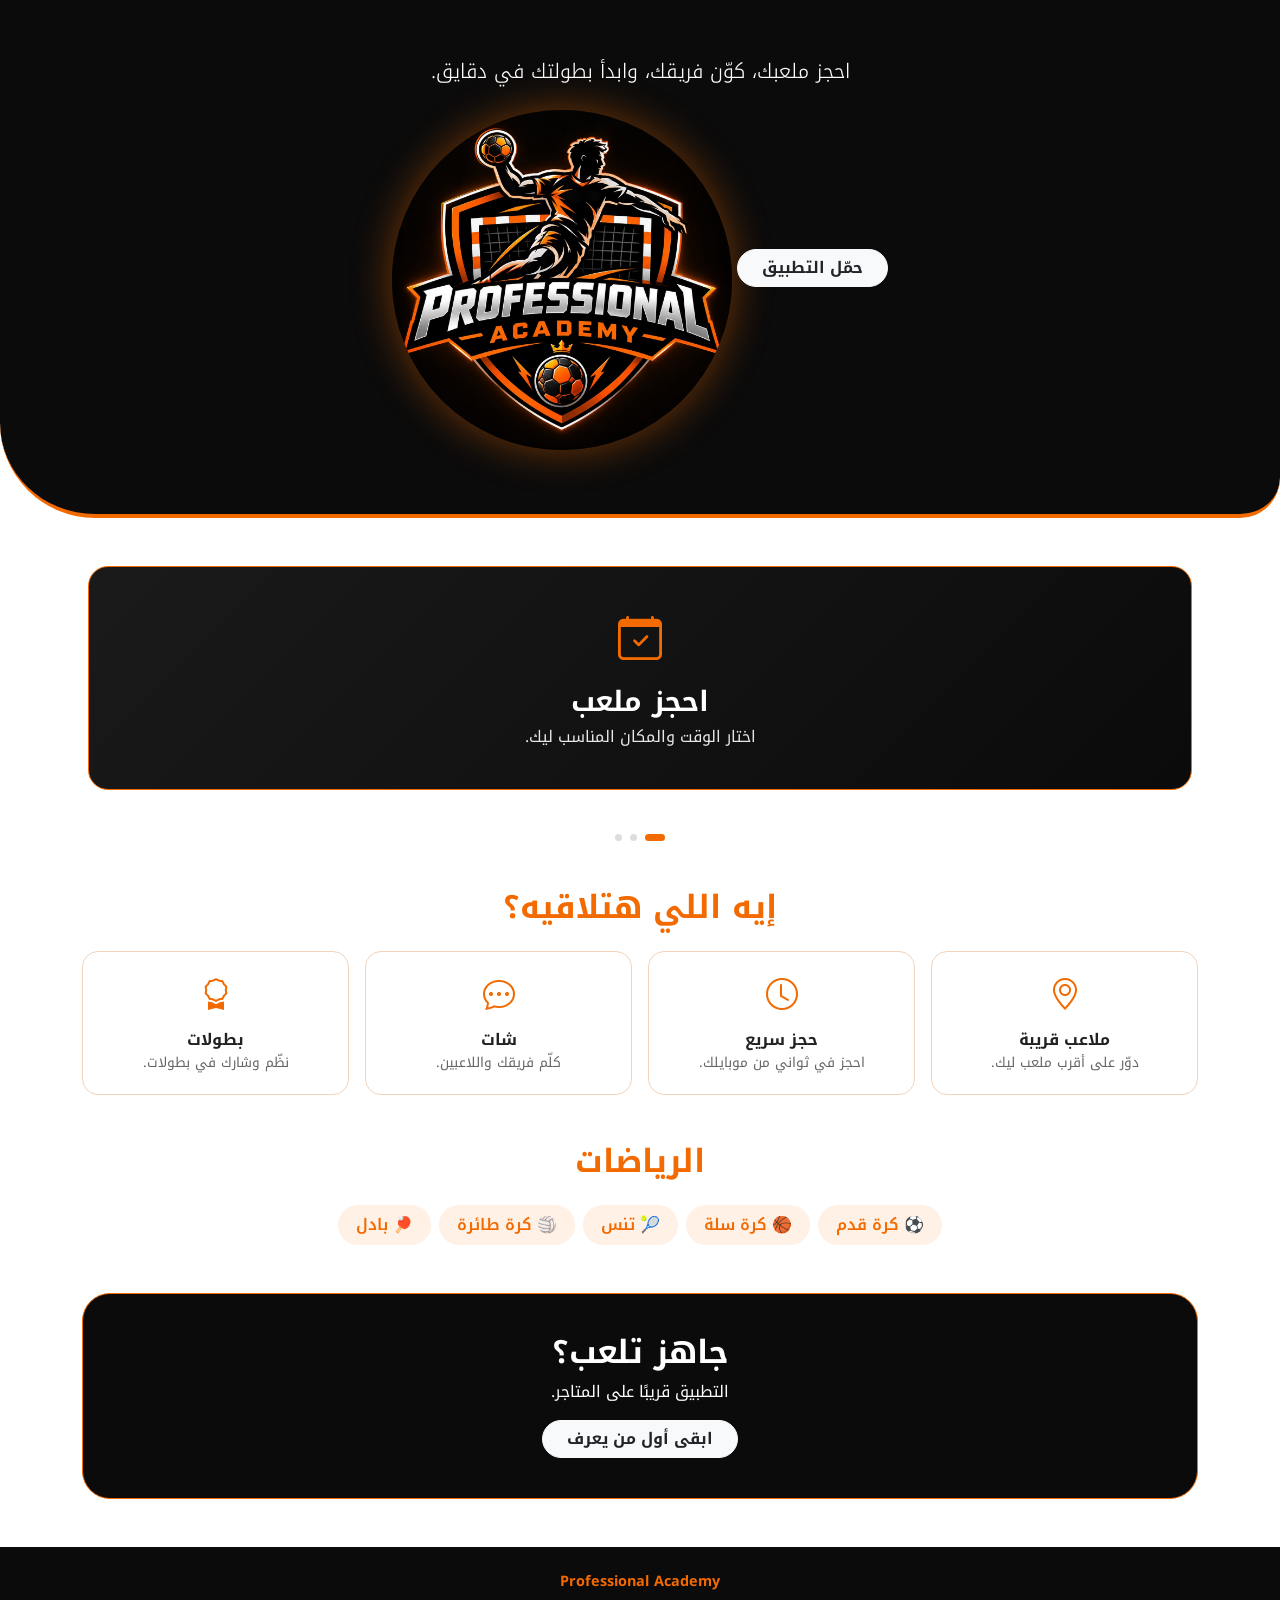
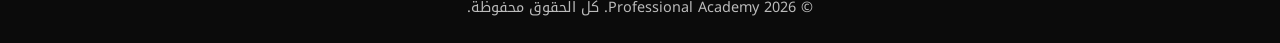
==== academy-v2/index.html @ a72e4d3d "Add new Professional Academy site under /academy-v2 Co-Authored-By: Claude Sonnet 5.5 <noreply@anthr" ====
<!doctype html>
<html lang="ar" dir="rtl">
<head>
  <meta charset="utf-8">
  <meta name="viewport" content="width=device-width, initial-scale=1">
  <title>Professional Academy | أكاديمية بروفيشنال</title>
  <meta name="description" content="أكاديمية بروفيشنال: احجز ملاعب، ابدأ بطولات، كوّن فريقك وتواصل مع اللاعبين.">
  <meta name="theme-color" content="#0b0b0b">
  <link rel="icon" type="image/jpeg" href="assets/img/logo.jpg">
  <link rel="preconnect" href="https://fonts.googleapis.com">
  <link rel="preconnect" href="https://fonts.gstatic.com" crossorigin>
  <link href="https://fonts.googleapis.com/css2?family=Noto+Kufi+Arabic:wght@400;600;700&display=swap" rel="stylesheet">
  <link rel="stylesheet" href="https://cdn.jsdelivr.net/npm/bootstrap-icons@1.11.3/font/bootstrap-icons.min.css">
  <link rel="stylesheet" href="assets/css/bootstrap.rtl.min.css">
  <link rel="stylesheet" href="assets/css/slick.css">
  <link rel="stylesheet" href="assets/css/style.css">
  <link rel="stylesheet" href="assets/css/site.css">
</head>
<body>

  <header class="site-hero text-white text-center">
    <div class="container">
      <h1 class="fw-bold visually-hidden">Professional Academy</h1>
      <p class="lead mb-4">احجز ملعبك، كوّن فريقك، وابدأ بطولتك في دقايق.</p>
      <a href="#download" class="btn btn-light text-dark fw-bold px-4 rounded-pill mb-4">حمّل التطبيق</a>
      <img src="assets/img/logo.jpg" alt="Professional Academy" class="hero-img">
    </div>
  </header>

  <main class="container py-5">

    <section class="mb-5">
      <div class="main-slider">
        <div><div class="slide s1"><i class="bi bi-calendar-check"></i><h3>احجز ملعب</h3><p>اختار الوقت والمكان المناسب ليك.</p></div></div>
        <div><div class="slide s2"><i class="bi bi-trophy"></i><h3>ابدأ بطولة</h3><p>نظّم بطولة مع صحابك وتابع النتايج.</p></div></div>
        <div><div class="slide s3"><i class="bi bi-people"></i><h3>كوّن فريقك</h3><p>ضم لاعبين وقارن مستواكم.</p></div></div>
      </div>
    </section>

    <section id="features" class="mb-5">
      <h2 class="section-title">إيه اللي هتلاقيه؟</h2>
      <div class="row g-3">
        <div class="col-6 col-md-3"><div class="feature"><i class="bi bi-geo-alt"></i><h5>ملاعب قريبة</h5><p>دوّر على أقرب ملعب ليك.</p></div></div>
        <div class="col-6 col-md-3"><div class="feature"><i class="bi bi-clock"></i><h5>حجز سريع</h5><p>احجز في ثواني من موبايلك.</p></div></div>
        <div class="col-6 col-md-3"><div class="feature"><i class="bi bi-chat-dots"></i><h5>شات</h5><p>كلّم فريقك واللاعبين.</p></div></div>
        <div class="col-6 col-md-3"><div class="feature"><i class="bi bi-award"></i><h5>بطولات</h5><p>نظّم وشارك في بطولات.</p></div></div>
      </div>
    </section>

    <section id="sports" class="mb-5">
      <h2 class="section-title">الرياضات</h2>
      <div class="d-flex flex-wrap gap-2 justify-content-center">
        <span class="chip">⚽ كرة قدم</span>
        <span class="chip">🏀 كرة سلة</span>
        <span class="chip">🎾 تنس</span>
        <span class="chip">🏐 كرة طائرة</span>
        <span class="chip">🏓 بادل</span>
      </div>
    </section>

    <section id="download" class="download text-center text-white">
      <h2 class="fw-bold">جاهز تلعب؟</h2>
      <p>التطبيق قريبًا على المتاجر.</p>
      <a href="#" class="btn btn-light text-dark fw-bold rounded-pill px-4">ابقى أول من يعرف</a>
    </section>
  </main>

  <footer class="site-footer text-center py-4">
    <div class="fw-bold mb-1" style="color:#F26A00">Professional Academy</div>
    <div>© <span id="year"></span> Professional Academy. كل الحقوق محفوظة.</div>
  </footer>

  <script src="assets/js/jquery.min.js"></script>
  <script src="assets/js/bootstrap.bundle.min.js"></script>
  <script src="assets/js/slick.min.js"></script>
  <script>
    jQuery(function ($) {
      $('#year').text(new Date().getFullYear());
      $('.main-slider').slick({
        dots: true, infinite: true, autoplay: true, autoplaySpeed: 3500,
        speed: 700, slidesToShow: 1, slidesToScroll: 1,
        rtl: true, arrows: false
      });
    });
  </script>
</body>
</html>
---- academy-v2/assets/css/style.css ----
/*
	Theme Name: LC Starter Theme
	Theme URI: 
	Description: A lightweight and minimalist WordPress theme for Elementor page builder.
	Author: Qeema Tech Team
	Author URI: https://qeematech.net
	Version: 2.0.0
	Stable tag: 1.0.0
	Requires at least: 5.9
	Tested up to: 6.2
	Requires PHP: 7.4
	License: GNU General Public License v3 or later.
	License URI: https://www.gnu.org/licenses/gpl-3.0.html
	Text Domain: qeema
	Description: A lightweight, plain-vanilla, best suited for building your site using Elementor website builder. Visit https://elementor.com/hello-theme/ to learn more.
	Tags: accessibility-ready, flexible-header, custom-colors, custom-menu, custom-logo, featured-images, rtl-language-support, threaded-comments, translation-ready,
*/

:root {
    --bs-success-rgb: 17, 185, 74;
    --bs-btn-bg: #F26A00;
    --bs-btn-border-color: #F26A00;
}

* {
    font-family: "Noto Kufi Arabic", sans-serif;
}

.load-spinner {
    position: fixed;
    top: 0;
    left: 0;
    height: 100vh;
    z-index: 3;
    width: 100%;
    background-color: #0000008a;
}

.hide {
    display: none !important;
}


/*=============================
   [01. Global Styles ]
===============================*/

a {
    text-decoration: none;
}


/*=============================
   [02. Helper Classes ]
===============================*/

.bg-glass {
    background-color: #ffffffcc;
}

.text-danger {
    color: #F26A00 !important;
}

.hide {
    display: none;
}

.w-90 {
    width: 90%;
}

.w-80 {
    width: 80%;
}

.w-60 {
    width: 60%;
}

.w-40 {
    width: 40%;
}

.w-35 {
    width: 35%;
}

.h-100vh {
    min-height: 100vh;
}

.h-80vh {
    height: 80vh;
}

.h-65vh {
    height: 65vh;
}

.h-min-80 {
    min-height: 80vh;
}

.icon-xxl {
    width: 120px !important;
    height: 120px !important;
}

.icon-xl {
    width: 90px !important;
    height: 90px !important;
}

.icon-lg {
    width: 60px !important;
    height: 60px !important;
}

.icon-md {
    width: 48px !important;
    height: 48px !important;
}

.icon-sm {
    width: 32px !important;
    height: 32px !important;
}

.icon-xs {
    width: 20px !important;
    height: 20px !important;
}

.avater-xs {
    width: 40px;
    height: 40px;
}

.avater-sm {
    width: 48px;
    height: 48px;
}

.avater-md {
    width: 60px;
    height: 60px;
    object-fit: cover;
}

.font-x-12 {
    font-size: 12px;
}

.font-x-11 {
    font-size: 11px;
}

.font-x-10 {
    font-size: 10px;
}

.btn-success-lite {
    background-color: #F26A00;
    border-color: #F26A00;
    color: #fff;
}

.btn-success-lite:hover {
    background-color: #F26A00;
    color: #fff;
}

.mt-min-45 {
    margin-top: -45px;
}

.mt-min-80 {
    margin-top: -80px !important;
}

.mt-min-100 {
    margin-top: -100px !important;
}

.pb-50 {
    padding-bottom: 50%;
}

.bg-center {
    background-repeat: no-repeat;
    background-position: center;
    background-size: cover;
}

.slider-dots-above .slick-dots {
    margin-top: -20px !important;
    position: relative;
    z-index: 2;
}

.p-abs-gradent {
    position: absolute;
    bottom: 5%;
    right: 3%;
}

.add-offer {
    border-radius: 50px;
    -webkit-border-radius: 50px;
    -moz-border-radius: 50px;
    -ms-border-radius: 50px;
    -o-border-radius: 50px;
}

.overflow-x-scroll {
    overflow-x: scroll;
}

.rounded-top-3 {
    border-top-left-radius: 1rem;
    border-top-right-radius: 1rem;
}

.rounded-top-4 {
    border-top-left-radius: 1rem;
    border-top-right-radius: 1rem;
}

.d-contents {
    display: contents;
}

.bottom-5 {
    bottom: 5%;
}

.bottom-10 {
    bottom: 10%;
}

.add-champ {
    left: 0;
    z-index: 3;
    min-height: 100%;
    top: -100% !important;
    transition: all .5s;
    -webkit-transition: all .5s;
    -moz-transition: all .5s;
    -ms-transition: all .5s;
    -o-transition: all .5s;
    overflow-y: scroll;
}

.add-champ .create-match {
    bottom: -100% !important;
    transition: all .5s;
    -webkit-transition: all .5s;
    -moz-transition: all .5s;
    -ms-transition: all .5s;
    -o-transition: all .5s;
}

.add-champ.active {
    top: 0 !important;
}

.add-champ.active .create-match {
    bottom: 0 !important;
    transition: all .5s;
    -webkit-transition: all .5s;
    -moz-transition: all .5s;
    -ms-transition: all .5s;
    -o-transition: all .5s;
}

.link-hover:hover {
    background-color: #FBE6E9;
    ;
}

.accordion-button-light {
    gap: .5rem;
}

.accordion-button:not(.collapsed) {
    background-color: #f1f1f1;
}

.faveorite-btn {
    background-color: #fff;
    display: flex;
    align-items: center;
    justify-content: center;
    top: 0.5rem !important;
    left: .5rem !important;
    color: #dc3545;
}


/* .product img {
    height: 200px;
} */


/*=============================
   [03. Steps like Wizard ]
===============================*/

.step {
    width: 100%;
    height: 100dvh;
}

.step-header {
    width: 100%;
    height: 50%;
    border-bottom-left-radius: 50%;
    border-bottom-right-radius: 50%;
    background-repeat: no-repeat;
    background-size: cover;
    background-position: center;
}

.intro-slider-dots {
    list-style: none;
    padding: 0;
}

.intro-slider-dots li {
    width: 10px;
    height: 10px;
    border-radius: 50%;
    background-color: #ddd;
    margin: 0;
}

.intro-slider-dots li.active {
    width: 25px;
    border-radius: 10px;
    background-color: #F26A00;
}

.steps-container {
    position: relative;
}

.steps-container .item {
    background-color: transparent;
    width: 100%;
    position: absolute;
    top: 0;
    bottom: 0;
    visibility: hidden;
    opacity: 0;
    transition: all .5s;
}

.steps-container .item.active {
    visibility: visible;
    opacity: 1;
}

.input-bg-gray {
    background-color: #F8FAFC;
    border-color: #F8FAFC;
    border-radius: 3px;
}

.input-bg-gray::placeholder {
    color: #404B52;
}

.input-group-custom {
    background-color: #fff;
    color: #F26A00;
}

.forget-password {
    text-decoration: none;
    color: #404B52;
    text-align: center;
}

.profile-mage {
    width: 50px;
    height: 50px;
    object-fit: cover;
}

.lc-check-box:checked~.lc-check-box-label {
    background-color: #F26A00;
    color: #F1FFF6;
}

.lc-check-box:checked~.lc-check-box-label img:nth-child(1) {
    display: none;
}

.lc-check-box:checked~.lc-check-box-label img:nth-child(2) {
    display: inline-block;
}

.lc-check-box-label {
    width: 100%;
    padding: 1rem .8rem;
    border: 1px solid #F26A00;
    background-color: #F1FFF6;
    border-radius: 3px;
    text-wrap: nowrap;
}

.height-container {
    background-color: #F1FFF6;
    border-radius: 50px;
    padding: .5rem;
    display: flex;
}

.height-container .lc-check-box-label {
    border-radius: 50px;
    padding: .3rem;
    transition: all .5s;
}

.height-container .lc-check-box:checked~.lc-check-box-label {
    background-color: #fff;
    border-color: #F8FAFC;
    color: #404B52;
    text-align: center;
    font-weight: 700;
}

.lc-check-border:checked~.lc-check-box-label {
    border: 2px solid #333;
}

.main-slider .slick-dots {
    display: flex;
    list-style: none;
    gap: .5rem;
    justify-content: center;
    margin-top: 1rem;
    padding: 0;
}

.main-slider .slick-dots button {
    display: none;
}

.main-slider .slick-dots li::after {
    content: '';
    display: block;
    width: 7px;
    height: 7px;
    border-radius: 50%;
    background-color: #ddd;
    margin: 0;
    transition: all .5s;
}

.main-slider .slick-dots li.slick-active::after {
    width: 20px;
    border-radius: 10px;
    background-color: #F26A00;
}

.search-bar {
    position: relative;
}

.btn-search-bar {
    position: absolute;
    top: 50%;
    left: 0;
    transform: translateY(-50%);
    -webkit-transform: translateY(-50%);
    -moz-transform: translateY(-50%);
    -ms-transform: translateY(-50%);
    -o-transform: translateY(-50%);
}

.search-input,
.search-input:focus {
    background-color: #fff;
    border: 1px solid #eee;
    color: #404B52;
}

.search-input::-webkit-input-placeholder {
    color: #bebbbb;
}

.search-input:-moz-placeholder {
    color: #bebbbb;
}

.search-input::-moz-placeholder {
    color: #bebbbb;
}

.search-input:-ms-input-placeholder {
    color: #bebbbb;
}

.btn-search-bar {
    color: #F26A00;
}

.woocommerce-product-gallery__image img {
    border-radius: 6px;
}


/*=============================
   [03. Header Setting ]
===============================*/

.header-box {
    width: 100%;
    height: 250px;
    background-position: bottom;
    background-size: cover;
    display: flex;
    align-items: center;
    justify-content: center;
}

.image-box {
    background-color: #fff;
    width: 85%;
    text-align: center;
    border-radius: 2rem;
    padding: 10px;
    margin-top: -115px;
}

.image-box img {
    margin-bottom: -35px;
}

.header-abs {
    background-color: #F26A00;
    width: 100%;
    height: 155px;
    border-radius: 0px 0px 40px 95px;
    -moz-border-radius: 0px 0px 40px 95px;
    -webkit-border-radius: 0px 0px 40px 95px;
}


/*=============================
   [04. Thumb with edit pen ]
===============================*/

.thumb {
    position: relative;
    width: 120px;
    height: 120px;
    border-radius: 50%;
    -webkit-border-radius: 50%;
    -moz-border-radius: 50%;
    -ms-border-radius: 50%;
    -o-border-radius: 50%;
    border: 2px dashed #F26A00;
}

.thumb img {
    width: 115px;
    height: 115px;
    object-fit: cover;
    object-position: top;
    border-radius: 50%;
    -webkit-border-radius: 50%;
    -moz-border-radius: 50%;
    -ms-border-radius: 50%;
    -o-border-radius: 50%;
}

.thumb label {
    position: absolute;
    right: 0;
    bottom: 0;
    display: flex;
    width: 32px;
    height: 32px;
    font-size: small;
    background-color: #F26A00;
    color: #fff;
    align-items: center;
    justify-content: center;
    border-radius: 50%;
    -webkit-border-radius: 50%;
    -moz-border-radius: 50%;
    -ms-border-radius: 50%;
    -o-border-radius: 50%;
}

.team-image img {
    width: 55px;
    height: 55px;
    border: 2px dashed #F26A00;
}


/* .team-image .stretched-link {
    position: absolute;
    width: 100%;
    height: 100%;
    left: 0;
    top: 0;
} */


/*=============================
   [05. Eye Show Passwords]
===============================*/

.password {
    position: relative;
}

.password i {
    position: absolute;
    left: 10px;
    top: 50%;
    transform: translateY(-50%);
    color: #c4c4c4;
}

.form-check-input:checked {
    background-color: #11b94a;
    border-color: #11b94a;
}


/*=============================
	[06. Footer]
===============================*/

.footer {
    width: 100%;
    /* background-color: #F26A00; */
    position: fixed;
    bottom: 0;
    left: 0;
    background-size: cover;
    background-position: top;
    z-index: 2;
}

.footer .nav {
    margin: 0;
    padding: 0;
}

.footer a {
    text-decoration: none;
    font-size: 10px;
    color: #96A0B5;
}

.footer a img {
    width: 24px;
}

.heart-animation {
    animation: heart 2s ease 0s infinite normal forwards;
}

.week-foods {
    flex-wrap: nowrap;
    overflow-x: scroll;
    gap: .5rem;
}

.week-foods .nav-link {
    background-color: #B1E8C3;
    color: #404B52;
}

.week-foods .nav-link.active,
.week-foods .show>.nav-link {
    background-color: #F26A00;
}

.home-tab-nav .nav-link {
    border: 1px solid #B2B2B2;
    color: #B2B2B2;
}

.home-tab-nav .nav-link.active {
    background-color: #F26A00;
    border-color: #F26A00;
    color: #fff;
}

@keyframes heart {
    0% {
        transform: scale(1);
    }
    50% {
        transform: scale(1.1);
    }
    100% {
        transform: scale(1);
    }
}

.slide-item::before {
    content: '';
    position: absolute;
    top: 0;
    left: 0;
    width: 100%;
    height: 100%;
    background: rgb(83, 83, 83);
    background: linear-gradient(0deg, rgba(83, 83, 83, 1) 0%, rgba(255, 255, 255, 0) 100%);
}

.border-nav {
    border-color: #333 !important;
    position: relative;
}

.border-nav::after {
    content: '';
    position: absolute;
    top: 100%;
    left: -1%;
    width: 7px;
    height: 7px;
    background-color: #333;
    transform: rotate(45deg) translateY(-50%);
    -webkit-transform: rotate(45deg) translateY(-50%);
    -moz-transform: rotate(45deg) translateY(-50%);
    -ms-transform: rotate(45deg) translateY(-50%);
    -o-transform: rotate(45deg) translateY(-50%);
}

.border-nav::before {
    content: '';
    position: absolute;
    top: 100%;
    right: 0;
    width: 7px;
    height: 7px;
    background-color: #333;
    transform: rotate(45deg) translateY(-50%);
    -webkit-transform: rotate(45deg) translateY(-50%);
    -moz-transform: rotate(45deg) translateY(-50%);
    -ms-transform: rotate(45deg) translateY(-50%);
    -o-transform: rotate(45deg) translateY(-50%);
}

.border-nav.border-warning {
    border-color: #F26A00 !important;
}

.border-nav.border-warning::before,
.border-nav.border-warning::after {
    background-color: #F26A00;
}

.service-box {
    padding-bottom: 100%;
    background-size: 100% 100%;
    background-position: center;
    position: relative;
}

.service-box h5 {
    position: absolute;
    color: #fff;
    top: 50%;
    left: 50%;
    transform: translate(-60%, -60%);
    -webkit-transform: translate(-60%, -60%);
    -moz-transform: translate(-60%, -60%);
    -ms-transform: translate(-60%, -60%);
    -o-transform: translate(-60%, -60%);
    z-index: 2;
}

.service-btn {
    position: absolute;
    bottom: 0;
    right: 0;
    background-color: #575757;
    border: 8px solid #fff;
    display: flex;
    width: 3.4rem;
    height: 3.2rem;
    border-radius: 15px;
    color: #fff;
    align-items: center;
    justify-content: center;
    z-index: 2;
}

.service-box:after {
    content: '';
    position: absolute;
    width: 100%;
    height: 100%;
    background: #0005;
    border-radius: 2rem;
}

.hall-head {
    width: 100%;
    height: 40vh;
    background-position: center;
    background-repeat: no-repeat;
    background-size: cover;
}

.hidden-top {
    position: fixed;
    top: 100%;
    left: 0;
    width: 100%;
    height: 100%;
    background-color: #fff;
    z-index: 2;
    overflow-x: hidden;
    transition: all .5s;
    -webkit-transition: all .5s;
    -moz-transition: all .5s;
    -ms-transition: all .5s;
    -o-transition: all .5s;
}

.hidden-top.show {
    top: 0;
}

.my-account {
    background-color: #fff;
    border-top-left-radius: 2rem;
    width: 80%;
    height: 100%;
    position: fixed;
    top: 0;
    right: -100%;
    z-index: 3;
    transition: all .5s;
}

.my-account.show {
    right: 0;
}

.my-account-header {
    width: 100%;
    min-height: 26%;
    background-repeat: no-repeat;
    background-position: bottom;
    background-size: cover;
    border-top-left-radius: 2rem;
    position: relative;
}

.close-myacount {
    position: absolute;
    top: 5%;
    left: 5%;
    color: #e4e4e4;
}

.team-container img {
    margin-left: -15px;
}

.team-container img:last-child {
    margin-left: 0;
}


/*=============================
	[13. Rating]
===============================*/

.rating {
    text-align: center;
    text-shadow: 0px 0px 0px #6f6f6f;
    font-size: 2.7rem;
    flex: 1;
}

.rating span {
    font-size: 0.8rem;
    color: #6f6f6f;
}

.rating-prograss-group {
    flex: 2;
}

.rating-progress {
    align-items: center;
}

.rating-progress i {
    color: #6f6f6f;
}


/*=============================
	[14. User Rating]
===============================*/

.user-rate {
    transform: rotate(180deg);
}

.user-rate input {
    display: inline-flex;
    position: relative;
    justify-content: center;
    align-items: center;
    cursor: pointer;
    appearance: none;
}

.user-rate input::before,
.user-rate input::after {
    content: ' \F586';
    font-family: bootstrap-icons !important;
    transform: rotate(180deg);
    font-size: 1.3rem;
}

.user-rate input::before {
    color: #ddd;
}

.user-rate input::after {
    color: gold;
    position: absolute;
    top: 0;
    opacity: 0;
    transition: all 0.2s;
}

.user-rate.checked input:hover~input:after,
.user-rate input:checked~input:after,
.user-rate.checked input:hover:after,
.user-rate input:checked:after {
    opacity: 1;
}

.star-gold {
    color: gold;
}

.user-rate.small input::before,
.user-rate.small input::after {
    font-size: .875rem;
}

.z-index-2 {
    z-index: 2;
}

.hidden {
    display: none;
}


/*=============================
	[05. Chat]
===============================*/

.chat-messages {
    overflow-y: scroll;
}

.message {
    width: 80%;
}

.sender {
    flex-direction: row-reverse;
}

.sender .message {
    background-color: #f1f1f1;
    padding: .8rem;
    border-radius: 15px;
    border-top-left-radius: 0;
}

.messager .message {
    background-color: #796BBD;
    color: #f1f1f1;
    padding: .8rem;
    border-radius: 15px;
    border-top-right-radius: 0;
}

.chat-input {
    position: fixed;
    bottom: 0;
    background-color: #fff;
}

@keyframes fade-in {
    from {
        opacity: 0;
    }
}

@keyframes fade-out {
    to {
        opacity: 0;
    }
}

@keyframes slide-from-right {
    from {
        transform: translateX(250px);
        -webkit-transform: translateX(250px);
        -moz-transform: translateX(250px);
        -ms-transform: translateX(250px);
        -o-transform: translateX(250px);
    }
}

@keyframes slide-to-left {
    to {
        transform: translateX(-250px);
        -webkit-transform: translateX(-250px);
        -moz-transform: translateX(-250px);
        -ms-transform: translateX(-250px);
        -o-transform: translateX(-250px);
    }
}

.slide-it {
    view-transition-name: slide-it;
}

::view-transition-old(slide-it) {
    animation: 180ms cubic-bezier(0.4, 0, 1, 1) both fade-out, 600ms cubic-bezier(0.4, 0, 0.2, 1) both slide-to-left;
}

::view-transition-new(slide-it) {
    animation: 420ms cubic-bezier(0, 0, 0.2, 1) 90ms both fade-in, 600ms cubic-bezier(0.4, 0, 0.2, 1) both slide-from-right;
}
---- academy-v2/assets/css/site.css ----
:root{--brand:#F26A00}
body{background:#fff;color:#222;font-family:"Noto Kufi Arabic",sans-serif;padding-bottom:0}
.site-hero{background:var(--brand);padding:56px 0 64px;border-radius:0 0 40px 95px}
.hero-img{width:100%;max-width:520px;border-radius:24px;box-shadow:0 12px 32px rgba(0,0,0,.35)}
.section-title{font-weight:700;text-align:center;margin-bottom:24px;color:var(--brand)}
.slide{background:linear-gradient(135deg,#F26A00,#8f0414);color:#fff;border-radius:20px;padding:40px 24px;margin:0 6px 28px;text-align:center}
.slide i{font-size:44px}
.slide h3{margin:12px 0 6px;font-weight:700}
.slide p{margin:0;opacity:.9}
.feature{background:#fff;border:1px solid #f0d0d4;border-radius:16px;padding:20px 12px;text-align:center;height:100%}
.feature i{font-size:32px;color:var(--brand)}
.feature h5{margin:10px 0 4px;font-size:1rem;font-weight:700}
.feature p{margin:0;font-size:.85rem;color:#666}
.chip{background:#fdecee;color:var(--brand);border-radius:999px;padding:8px 18px;font-weight:600}
.download{background:var(--brand);border-radius:28px;padding:40px 20px}
.site-footer{background:#faf2f3;color:#666;font-size:.9rem}
.main-slider .slick-dots{bottom:0}
.site-hero{background:#0b0b0b;border-bottom:4px solid #F26A00}
.hero-img{max-width:340px;border-radius:50%;box-shadow:0 0 40px rgba(242,106,0,.45)}
.slide{background:linear-gradient(135deg,#1a1a1a,#0b0b0b);border:1px solid #F26A00}
.slide i{color:#F26A00}
.download{background:#0b0b0b;border:1px solid #F26A00}
.feature{border-color:#f3d3bb}
.chip{background:#fff1e6}
.site-footer{background:#0b0b0b;color:#bbb}
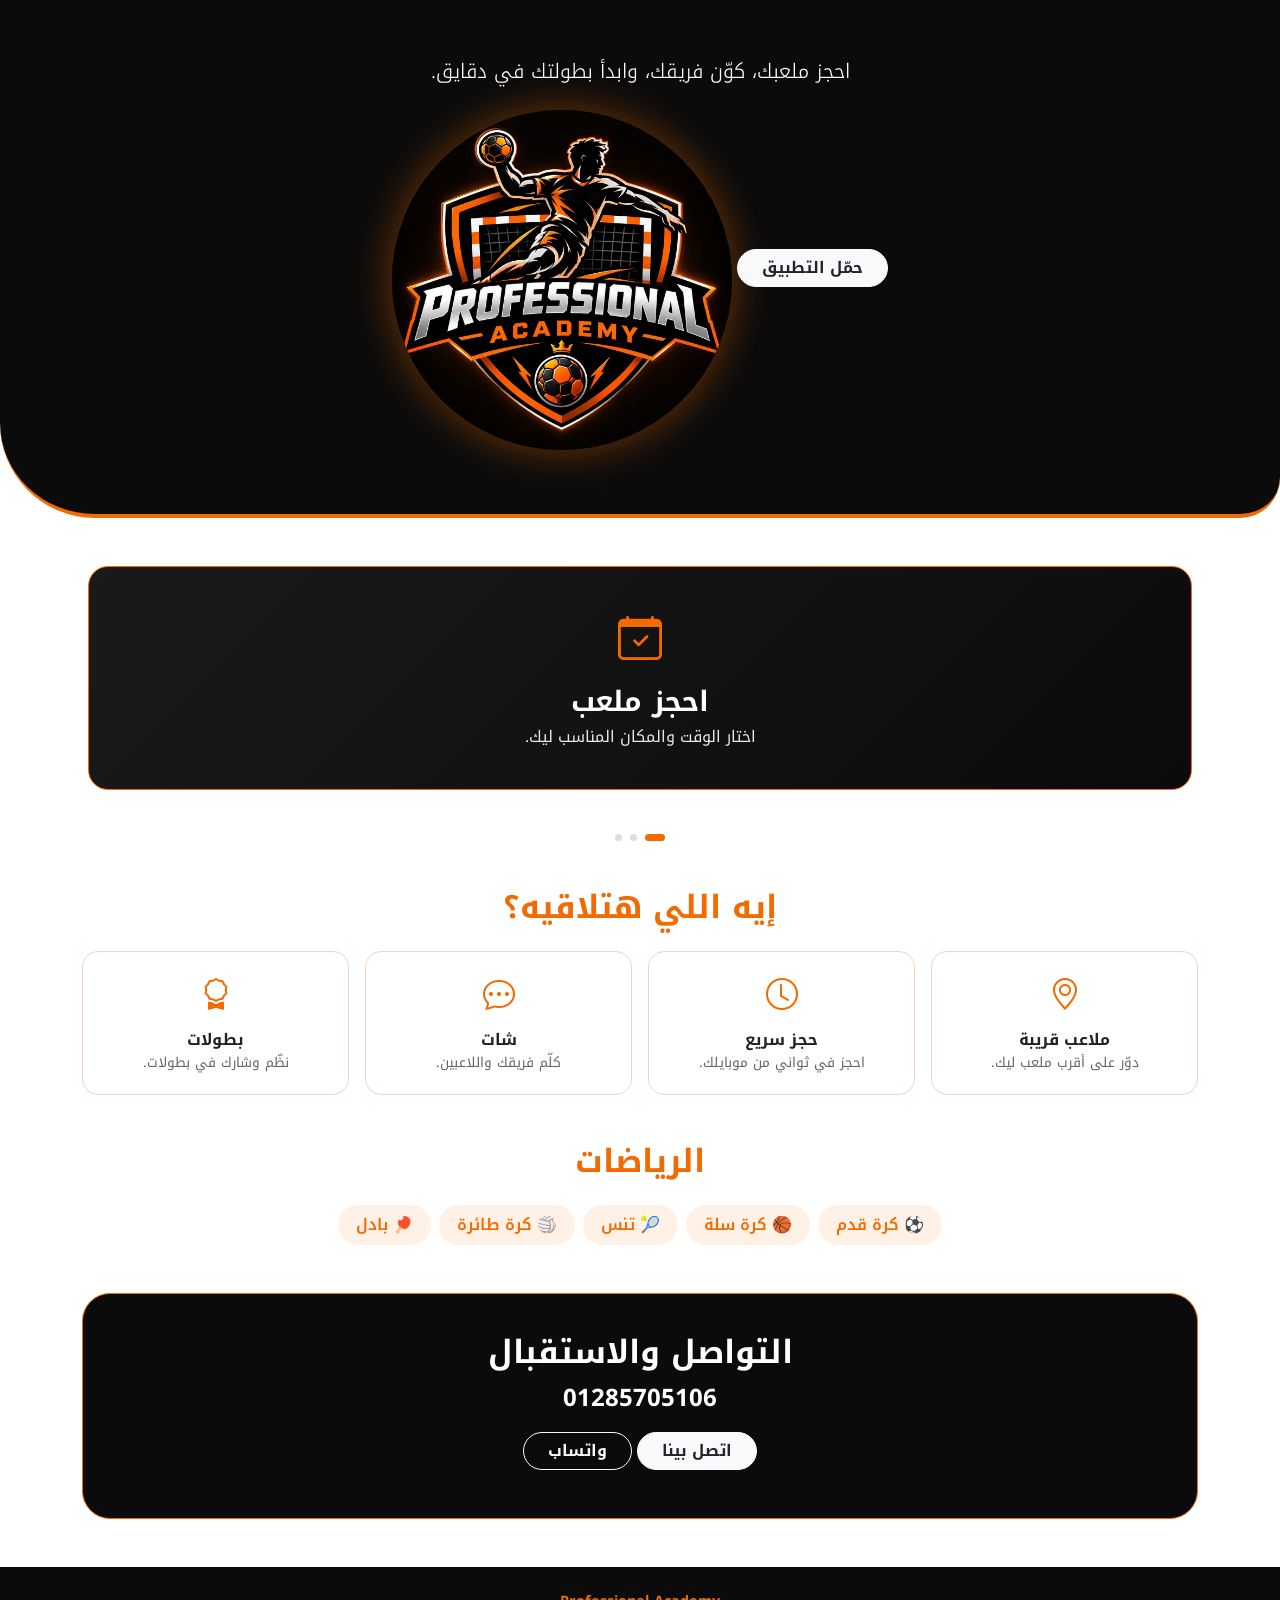
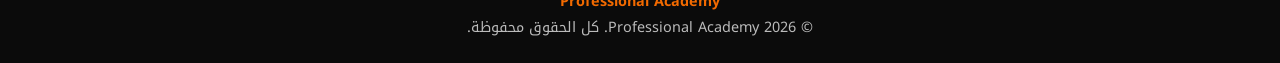
==== commit 83aaf382: "Add reception/contact number to Professional pages Co-Authored-By: Claude Sonnet 5.5 <noreply@anthro" ====
--- a/academy-v2/index.html
+++ b/academy-v2/index.html
@@ -59,9 +59,10 @@
     </section>
 
     <section id="download" class="download text-center text-white">
-      <h2 class="fw-bold">جاهز تلعب؟</h2>
-      <p>التطبيق قريبًا على المتاجر.</p>
-      <a href="#" class="btn btn-light text-dark fw-bold rounded-pill px-4">ابقى أول من يعرف</a>
+      <h2 class="fw-bold">التواصل والاستقبال</h2>
+      <p dir="ltr" class="fw-bold fs-4 mb-3">01285705106</p>
+      <a href="tel:+201285705106" class="btn btn-light text-dark fw-bold rounded-pill px-4 mb-2">اتصل بينا</a>
+      <a href="https://wa.me/201285705106" target="_blank" rel="noopener" class="btn btn-outline-light fw-bold rounded-pill px-4 mb-2">واتساب</a>
     </section>
   </main>
 
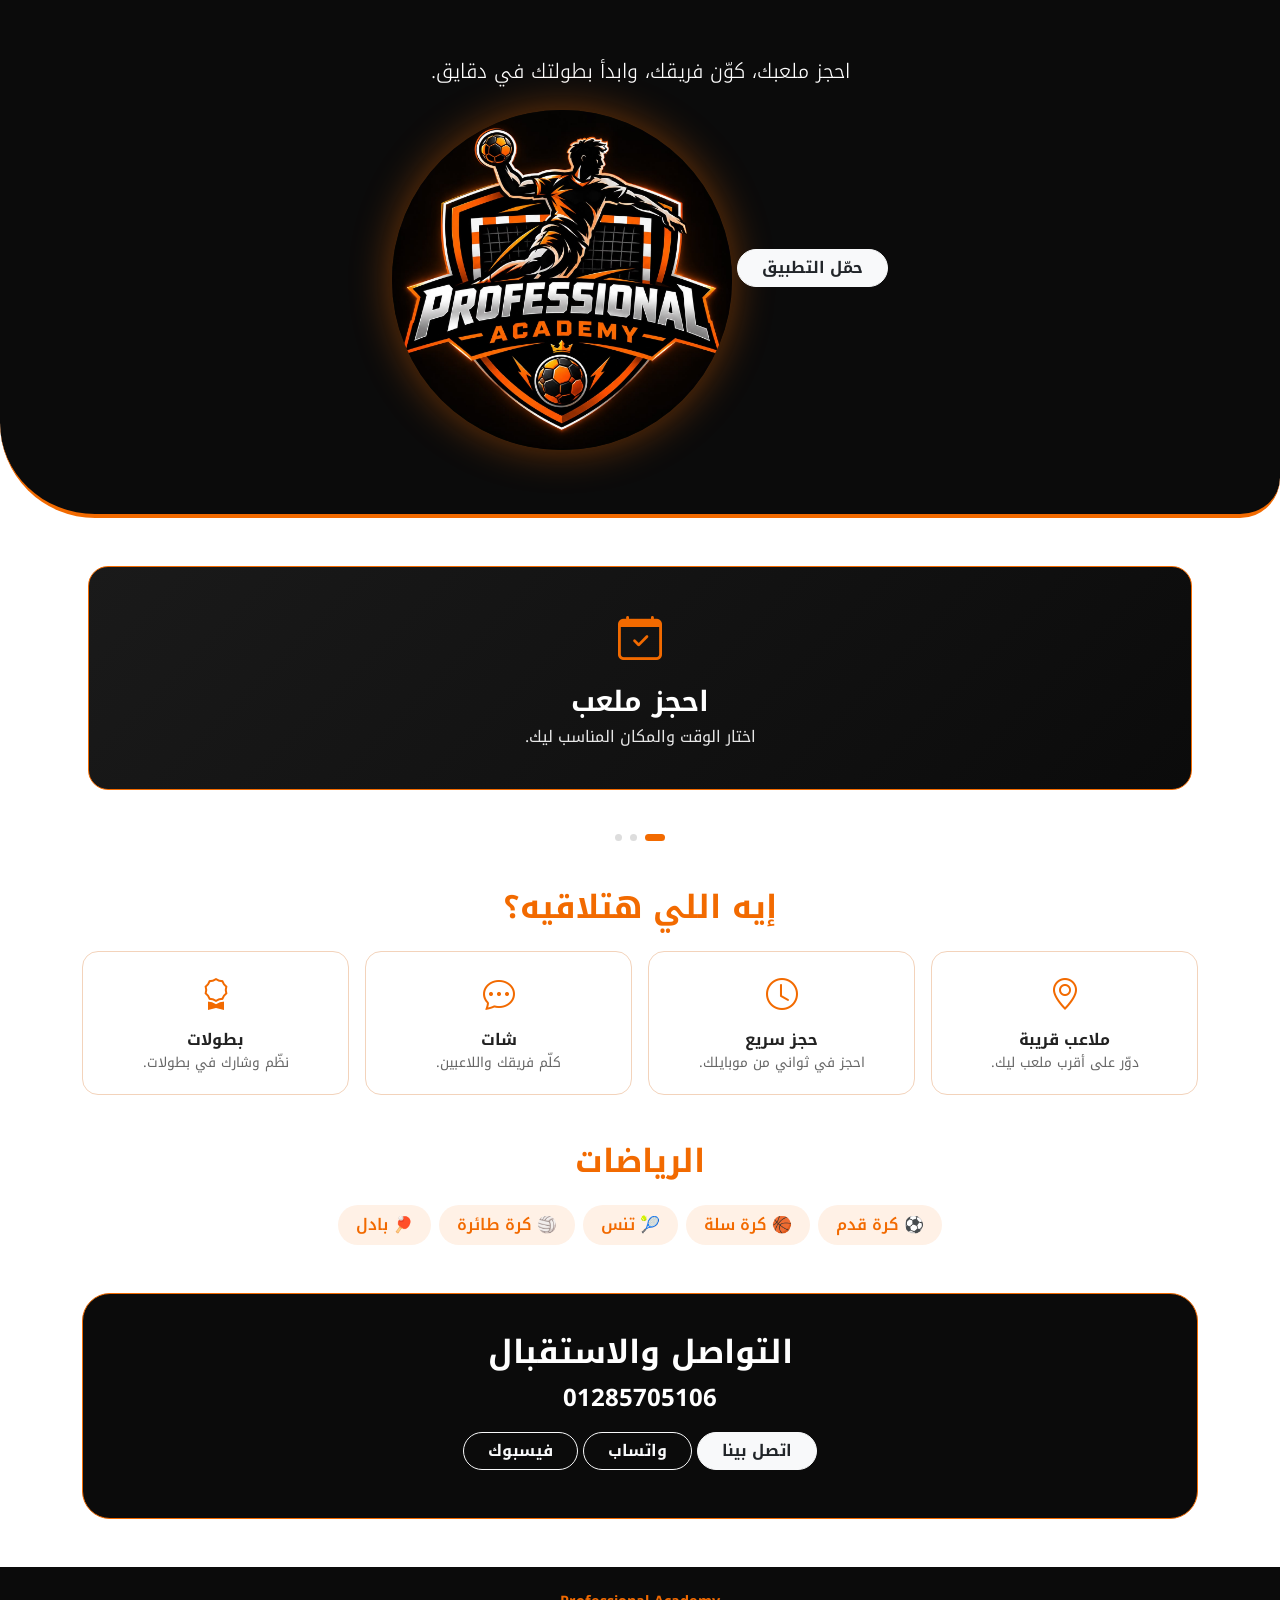
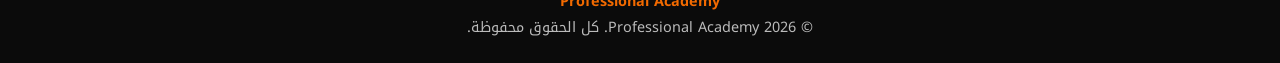
==== commit 91af51dc: "Add Facebook page link to academy pages Co-Authored-By: Claude Sonnet 5.5 <noreply@anthropic.com> Cl" ====
--- a/academy-v2/index.html
+++ b/academy-v2/index.html
@@ -63,6 +63,7 @@
       <p dir="ltr" class="fw-bold fs-4 mb-3">01285705106</p>
       <a href="tel:+201285705106" class="btn btn-light text-dark fw-bold rounded-pill px-4 mb-2">اتصل بينا</a>
       <a href="https://wa.me/201285705106" target="_blank" rel="noopener" class="btn btn-outline-light fw-bold rounded-pill px-4 mb-2">واتساب</a>
+      <a href="https://www.facebook.com/share/1DG5ZbSksD/?mibextid=wwXIfr" target="_blank" rel="noopener" class="btn btn-outline-light fw-bold rounded-pill px-4 mb-2">فيسبوك</a>
     </section>
   </main>
 
